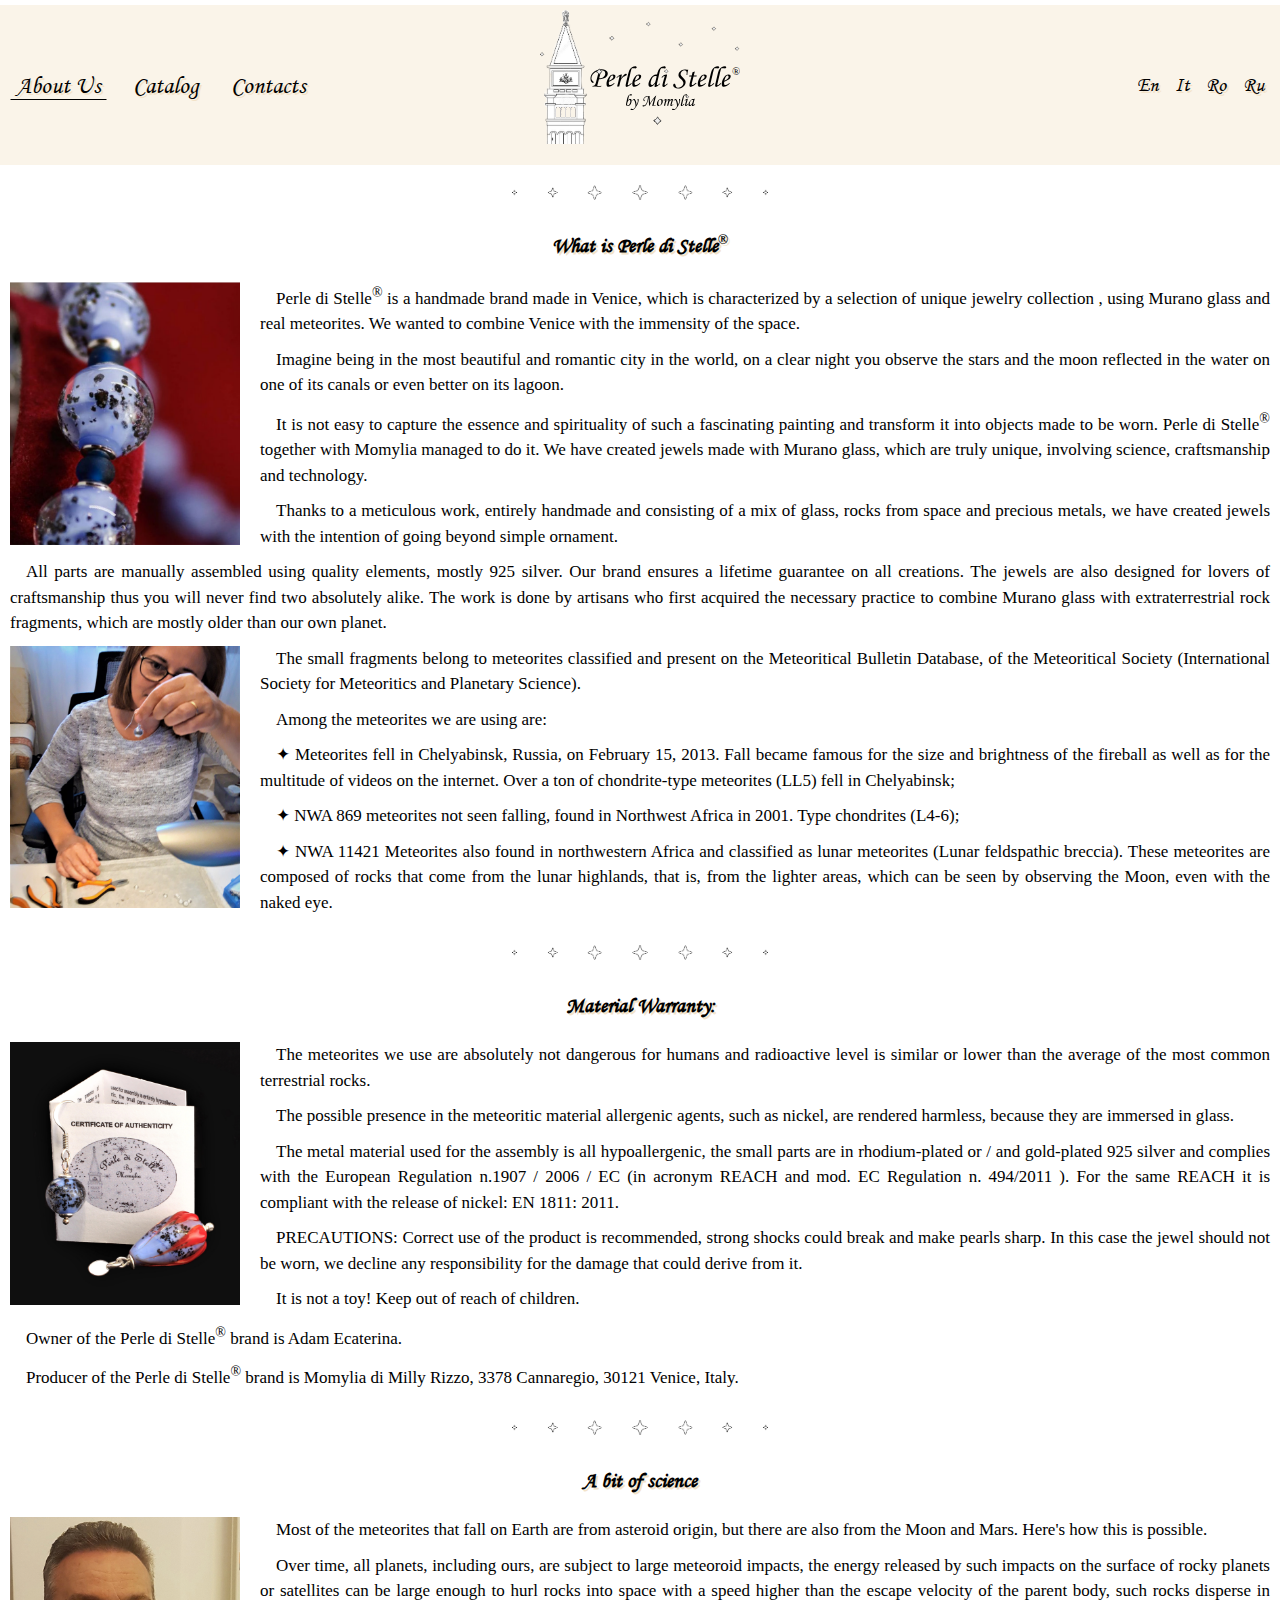
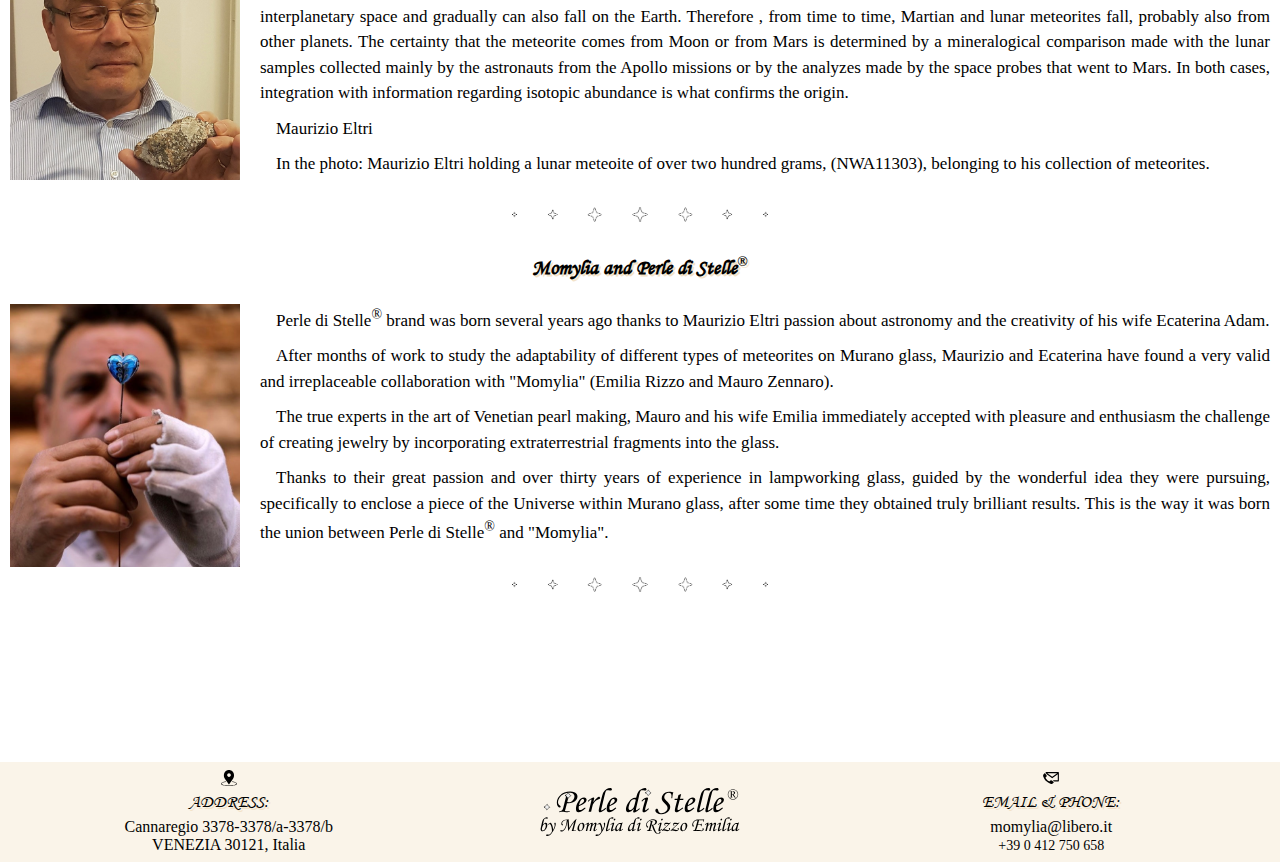
==== index.html @ 90b187be "inserted Language Change option in navigation" ====
<!DOCTYPE html>
<html lang="en">

<head>
    <title>Perle di Stelle&#174; by Momylia</title>
    <meta property='og:title' content='Perle di Stelle&#174; by Momylia'>
    <meta name='twitter:title' content='Perle di Stelle&#174; by Momylia'>

    <meta charset="UTF-8">
    <meta name="description"
        content="Perle di Stelle ti da la possibilità di regalare o regalarti gioielli innovativi e non finalizzati solo allo scopo ornamentale, contengono materiale proveniente dallo spazio e per questo portano alla mente il Cielo e l’infinità dello spazio.">
    <meta name="keywords"
        content="perle stelle momylia, accessori moda, silver 925, Venezia, bijuterie sticlă murano, vetro di Murano, artisan jewelery, moon art, venetian glass, space jewelry, murano glass jewellery, meteorite jewellery, jewelry murano glass, jewelry meteorite">
    <meta name="author" content="Perle di Stelle">
    <meta name="copyright" content="Perle di Stelle by Momylia">
    <meta name="robots" content="index,follow">
    <meta http-equiv="X-UA-Compatible" content="IE=edge">
    <meta name="viewport" content="width=device-width, initial-scale=1.0">

    <link rel='shortcut icon' href='images/faviconPS.ico' />
    <link rel="apple-touch-icon" sizes="180x180" href="images/favicon-180x180.png">
    <link rel="icon" type="image/png" sizes="32x32" href="images/favicon-32x32.png">
    <link rel="icon" type="image/png" sizes="16x16" href="images/favicon-16x16.png">

    <link rel="stylesheet" type="text/css" href="css/styles_stella.css">
</head>

<body>
    <header class="header__wrapper">
        <nav class="navbar">
            <a href="" class="navbar__logo-link">
                <picture>
                    <source type="image/svg+xml" media="(min-width: 768px)" srcset="images/logo_desktop.svg">
                    <source type="image/svg+xml" media="(min-width: 680px)" srcset="images/logo_tablet.svg">
                    <source type="image/svg+xml" media="(min-width: 320px)" srcset="images/logo_mobile.svg">
                    <img class="navbar__logo-image" src="images/logo-mobile.png" alt="Logo Perle di Stelle">
                </picture>
            </a>

            <ul class="navbar__list">
                <li class="navbar__item">
                    <a href="index.html" class="navbar__link  link__active">About Us</a>
                </li>
                <li class="navbar__item">
                    <a href="produces.html" class="navbar__link">Catalog</a>
                </li>

                <li class="navbar__item">
                    <a href="contacts.html" class="navbar__link">Contacts</a>
                </li>
            </ul>
            <div class="hamburger">
                <span class="bar"></span>
                <span class="bar"></span>
                <span class="bar"></span>
            </div>

            <div class="language__list">
                <input type="radio" id="En" name="selectLanguage" value="en" onclick="languageChange('en')">
                <label for="En">En</label>

                <input type="radio" id="It" name="selectLanguage" value="it" onclick="languageChange('it')">
                <label for="It">It</label>

                <input type="radio" id="Ro" name="selectLanguage" value="ro" onclick="languageChange('ro')">
                <label for="Ro">Ro</label>

                <input type="radio" id="Ru" name="selectLanguage" value="ru" onclick="languageChange('ru')">
                <label for="Ru">Ru</label>
            </div>

        </nav>
    </header>
    <main>

        <section class="wrapper">
            <h2 class="visually-hidden">Main Page Wrapper</h2>
            <img class="delimiter" src="images/delimiter.svg" alt="Delimitarea">
            <article class="article">
                <h2 class="article__title">What is Perle di Stelle<span class="upper-case">&#174;</span></h2>

                <div class="article__body">
                    <img class="article__body-image" src="images/articles/article1_1.png"
                        alt="Perle di Stelle Sky Collection">
                    <p class="article__paragraph">Perle di Stelle<span class="upper-case">&#174;</span> is a handmade
                        brand made in Venice, which is characterized by a selection of unique jewelry collection ,
                        using Murano glass and real meteorites. We wanted to combine Venice with the immensity of the
                        space.</p>

                    <p class="article__paragraph">Imagine being in the most beautiful and romantic city in the world, on
                        a clear night you observe the stars and the moon reflected in the water on one of its canals or
                        even better on its lagoon.</p>

                    <p class="article__paragraph">It is not easy to capture the essence and spirituality of such a
                        fascinating painting and transform it into objects made to be worn. Perle di Stelle<span
                            class="upper-case">&#174;</span> together with Momylia managed to do it. We have created
                        jewels made with Murano glass, which are truly unique, involving science, craftsmanship and
                        technology.</p>

                    <p class="article__paragraph">Thanks to a meticulous work, entirely handmade and consisting of a mix
                        of glass, rocks from space and precious metals, we have created jewels with the intention of
                        going beyond simple ornament.</p>

                    <p class="article__paragraph">All parts are manually assembled using quality elements, mostly 925
                        silver. Our brand ensures a lifetime guarantee on all creations. The jewels are also designed
                        for lovers of craftsmanship thus you will never find two absolutely alike. The work is done by
                        artisans who first acquired the necessary practice to combine Murano glass with extraterrestrial
                        rock fragments, which are mostly older than our own planet.</p>

                    <img class="article__body-image" src="images/articles/article1_2.png" alt="Ecaterina Adam Eltri">

                    <p class="article__paragraph">The small fragments belong to meteorites classified and present on the
                        Meteoritical Bulletin Database, of the Meteoritical Society (International Society for
                        Meteoritics and Planetary Science).</p>

                    <p class="article__paragraph">Among the meteorites we are using are:</p>

                    <ul>
                        <li class="article__paragraph">&#10022; Meteorites fell in Chelyabinsk, Russia, on February 15,
                            2013. Fall became famous for the size and brightness of the fireball as well as for the
                            multitude of videos on the internet. Over a ton of chondrite-type meteorites (LL5) fell in
                            Chelyabinsk;</li>
                        <li class="article__paragraph">&#10022; NWA 869 meteorites not seen falling, found in Northwest
                            Africa in 2001. Type chondrites (L4-6);</li>
                        <li class="article__paragraph">&#10022; NWA 11421 Meteorites also found in northwestern Africa
                            and classified as lunar meteorites (Lunar feldspathic breccia). These meteorites are
                            composed of rocks that come from the lunar highlands, that is, from the lighter areas, which
                            can be seen by observing the Moon, even with the naked eye.</li>
                    </ul>
                </div>
            </article>

            <img class="delimiter" src="images/delimiter.svg" alt="Delimitarea">

            <article class="article">
                <div class="article__body">
                    <h3 class="article__title">Material Warranty:</h3>
                    <img class="article__body-image" src="images/articles/article1_3.png"
                        alt="Perle di Stelle guarantee of authenticity">

                    <p class="article__paragraph">The meteorites we use are absolutely not dangerous for humans and
                        radioactive level is similar or lower than the average of the most common terrestrial rocks.</p>

                    <p class="article__paragraph">The possible presence in the meteoritic material allergenic agents,
                        such as nickel, are rendered harmless, because they are immersed in glass.</p>

                    <p class="article__paragraph">The metal material used for the assembly is all hypoallergenic, the
                        small parts are in rhodium-plated or / and gold-plated 925 silver and complies with the European
                        Regulation n.1907 / 2006 / EC (in acronym REACH and mod. EC Regulation n. 494/2011 ). For the
                        same REACH it is compliant with the release of nickel: EN 1811: 2011.</p>

                    <p class="article__paragraph">PRECAUTIONS: Correct use of the product is recommended, strong shocks
                        could break and make pearls sharp. In this case the jewel should not be worn, we decline any
                        responsibility for the damage that could derive from it.</p>

                    <p class="article__paragraph">It is not a toy! Keep out of reach of children.</p>

                    <p class="article__paragraph">Owner of the Perle di Stelle<span class="upper-case">&#174;</span>
                        brand is Adam Ecaterina.</p>

                    <p class="article__paragraph">Producer of the Perle di Stelle<span class="upper-case">&#174;</span>
                        brand is Momylia di Milly Rizzo, 3378 Cannaregio, 30121 Venice, Italy.</p>
                </div>
            </article>

            <img class="delimiter" src="images/delimiter.svg" alt="Delimitarea">

            <article class="article">
                <div class="article__body">
                    <h3 class="article__title">A bit of science</h3>
                    <img class="article__body-image" src="images/articles/article1_4.png" alt="Maurizio Eltri photo">

                    <p class="article__paragraph">Most of the meteorites that fall on Earth are from asteroid origin,
                        but there are also from the
                        Moon and Mars. Here's how this is possible.</p>

                    <p class="article__paragraph">Over time, all planets, including ours, are subject to large meteoroid
                        impacts, the energy
                        released by such impacts on the surface of rocky planets or satellites can be large enough to
                        hurl rocks into space with a speed higher than the escape velocity of the parent body, such
                        rocks disperse in interplanetary space and gradually can also fall on the Earth. Therefore ,
                        from time to time, Martian and lunar meteorites fall, probably also from other planets. The
                        certainty that the meteorite comes from Moon or from Mars is determined by a mineralogical
                        comparison made with the lunar samples collected mainly by the astronauts from the Apollo
                        missions or by the analyzes made by the space probes that went to Mars. In both cases,
                        integration with information regarding isotopic abundance is what confirms the origin.</p>

                    <p class="article__paragraph">Maurizio Eltri</p>

                    <p class="article__paragraph">In the photo: Maurizio Eltri holding a lunar meteoite of over two
                        hundred grams, (NWA11303),
                        belonging to his collection of meteorites.</p>
                </div>
            </article>

            <img class="delimiter" src="images/delimiter.svg" alt="Delimitarea">

            <article class="article">
                <h2 class="article__title">Momylia and Perle di Stelle<span class="upper-case">&#174;</span></h2>
                <div class="article__body">
                    <img class="article__body-image" src="images/articles/article2_1.png" alt="Momylia">

                    <p class="article__paragraph">Perle di Stelle<span class="upper-case">&#174;</span> brand was born
                        several years ago thanks to
                        Maurizio Eltri passion about astronomy and the creativity of his wife Ecaterina Adam.</p>

                    <p class="article__paragraph">After months of work to study the adaptability of different types of
                        meteorites on Murano glass,
                        Maurizio and Ecaterina have found a very valid and irreplaceable collaboration with "Momylia"
                        (Emilia Rizzo and Mauro Zennaro).</p>

                    <p class="article__paragraph">The true experts in the art of Venetian pearl making, Mauro and his
                        wife Emilia immediately
                        accepted with pleasure and enthusiasm the challenge of creating jewelry by incorporating
                        extraterrestrial fragments into the glass.</p>

                    <p class="article__paragraph">Thanks to their great passion and over thirty years of experience in
                        lampworking glass, guided
                        by the wonderful idea they were pursuing, specifically to enclose a piece of the Universe within
                        Murano glass, after some time they obtained truly brilliant results. This is the way it was born
                        the union between Perle di Stelle<span class="upper-case">&#174;</span> and "Momylia".</p>
                </div>
            </article>

            <img class="delimiter" src="images/delimiter.svg" alt="Delimitarea">

        </section>
        <iframe
            src="https://www.google.com/maps/embed?pb=!1m14!1m8!1m3!1d11196.765010877114!2d12.332404899999998!3d45.445801999999986!3m2!1i1024!2i768!4f13.1!3m3!1m2!1s0x0%3A0xc583b2e9b353cb45!2sMomylia%20Di%20Rizzo%20Emilia!5e0!3m2!1sen!2s!4v1640953473238!5m2!1sen!2s"
            class="google_map" allowfullscreen="" loading="lazy"></iframe>

    </main>
    <footer class="footer__wrapper">
        <section class="footer__bar">
            <h2 class="visually-hidden">Footer Bar</h2>
            <div class="footer__address">
                <svg class="footer__address-image" version="1.1" id="Capa_1" xmlns="http://www.w3.org/2000/svg"
                    xmlns:xlink="http://www.w3.org/1999/xlink" x="0px" y="0px" viewBox="0 0 60 60"
                    style="enable-background:new 0 0 60 60;" xml:space="preserve">
                    <g>
                        <path d="M42.117,43.007c-0.55-0.067-1.046,0.327-1.11,0.876s0.328,1.046,0.876,1.11C52.399,46.231,58,49.567,58,51.5
       c0,2.714-10.652,6.5-28,6.5S2,54.214,2,51.5c0-1.933,5.601-5.269,16.117-6.507c0.548-0.064,0.94-0.562,0.876-1.11
       c-0.065-0.549-0.561-0.945-1.11-0.876C7.354,44.247,0,47.739,0,51.5C0,55.724,10.305,60,30,60s30-4.276,30-8.5
       C60,47.739,52.646,44.247,42.117,43.007z" />
                        <path d="M29.823,54.757L45.164,32.6c5.754-7.671,4.922-20.28-1.781-26.982C39.761,1.995,34.945,0,29.823,0
       s-9.938,1.995-13.56,5.617c-6.703,6.702-7.535,19.311-1.804,26.952L29.823,54.757z M30,12c3.86,0,7,3.141,7,7s-3.14,7-7,7
       s-7-3.141-7-7S26.14,12,30,12z" />
                    </g>
                </svg>
                <p class="footer__title">address:</p>
                <p class="footer__description">Cannaregio 3378-3378/a-3378/b</p>
                <p class="footer__description">VENEZIA 30121, Italia</p>
            </div>

            <div class="footer__logo">
                <picture>
                    <source media="(min-width: 680px)" srcset="images/logo_tablet_footer.svg">
                    <source media="(min-width: 320px)" srcset="images/logo_mobile_footer.svg">
                    <img class="footer__logo-image" src="images/logo_mobile_footer.svg"
                        alt="Footer Logo Perle di Stelle">
                </picture>
            </div>

            <div class="footer__email-phone">
                <svg class="footer__mail-image" id="Layer_1" data-name="Layer 1" xmlns="http://www.w3.org/2000/svg"
                    viewBox="0 0 128 128">
                    <path fill="#000000" d="M122.66751,16.9188H24.77071a4.46314,4.46314,0,0,0-4.46517,4.46507v.0168a8.68035,
                8.68035,0,0,1,.94.8225,8.95229,8.95229,0,0,1,.90652,1.04084l.20143.30214,5.65979,8.80719,1.22249.84484L71.06692,
                64.03751a4.44,4.44,0,0,0,5.28757,0L118.20233,33.235V82.20013H76.85806L88.69237,89.821A8.92624,8.92624,0,0,1,
                90.136,91.13037h32.53155a4.46314,4.46314,0,0,0,4.46507-4.46517V21.38386A4.46312,4.46312,0,0,0,122.66751,
                16.9188ZM73.70225,54.889,34.27162,25.849h78.89487Z" />
                    <path fill="#000000"
                        d="M85.21414,94.545,65.69779,82.01325a3.4744,3.4744,0,0,0-4.94281.8433c-1.41756,2.09376-4.484,
                6.4451-5.04332,7.2382-1.0143.42283-9.0078,
                3.11656-22.35608-10.23162-.12008-.12008-.22673-.23616-.33492-.3507l-.28872-.30747-.29579-.27693c-.11444-.10829-.23063-.21495-.3506-.33492C18.72866,
                65.23623,21.43264,57.24027,21.85311,56.23622c.79156-.55776,5.14526-3.625,7.23892-5.0425a3.4727,3.4727,0,0,0,
                .86451-4.91228l-12.55283-19.547a3.00717,3.00717,0,0,0-.30511-.35531,3.12437,3.12437,0,0,0-4.3412-.08627c-2.82006,
                2.63021-8.9577,8.71754-9.93347,10.754a20.86056,20.86056,0,0,0-.87629,15.48118,88.21577,88.21577,0,0,0,21.301,
                34.58023c.153.153.30757.295.46125.43615.25419.23216.48328.46125.69433.69423.1419.1545.28318.30829.43615.46125a88.21184,
                88.21184,0,0,0,34.58023,21.301,20.86059,20.86059,0,0,0,15.48118-.87619c2.03639-.97588,8.12372-7.11341,10.754-9.93347a3.12576,3.12576,0,0,0-.44168-4.64631Z" />
                </svg>
                <p class="footer__title">email & phone:</p>
                <p class="footer__description">momylia@libero.it</p>
                <p class="footer__description"><a href="tel:+390412750658">+39 0 412 750 658</a></p>
            </div>
        </section>
    </footer>

    <script src="js/menu.js"></script>
    <script src="js/language.js"></script>
</body>

</html>
---- css/styles_stella.css ----
@font-face {
    font-family: 'Monotype Corsiva';
    src: url('../fonts/monotype_corsiva.woff2');
}
@font-face {
    font-family: 'David Libre Regular', serif;
    src: url('../fonts/DavidLibre-Regular.woff2');
    font-weight: 400;
}
@font-face {
    font-family: 'David Libre Medium', serif;
    src: url('../fonts/DavidLibre-Medium.woff2');
    font-weight: 500;
}
@font-face {
    font-family: 'David Libre Bold', serif;
    src: url('../fonts/DavidLibre-Bold.woff2');
    font-weight: 700;
}

.visually-hidden {
    position: absolute;
  
    width: 1px;
    height: 1px;
    margin: -1px;
    border: 0;
    padding: 0;
  
    clip: rect(0 0 0 0);
    overflow: hidden;
}

/*
Object {
    "Rosy Brown":"#b38d8b",
    "Champagne":"#f3e3c9",
    "Black":"#000000",
    "Cultured":"#eeeeee",
    "Dark Goldenrod":"#b98e34"
}
*/

:root {
    --mobile-width: 320px;
    --tablet-width: 780px;
    --desktop-width: 1280px;

    --desktop-navbar-height: 160px;
    --tablet-navbar-height: 100px;

    --desktop-footer-height: 100px;
    --tablet-footer-height: 260px;
}

*, 
*::before, 
*::after {
    margin: 0;
    padding: 0;
    box-sizing: border-box;
    font-family: 'David Libre Regular', serif;
    font-size: 14px;
}

.google_map {
    border: none;
    width: 100%;
    height: 150px;
    margin: 20px 0 0 0;
    padding: 0;
    opacity: 0.8;
    display:block;
}

/* ----- MAIN desktop start ----- */
.wrapper {
    max-width: var(--desktop-width);
    margin: 10px auto;
    padding: 0;
    /*border: 1px solid magenta;*/
}

.upper-case {
    vertical-align: super;
}

.article__title {
    margin: 10px;
    font-family: 'Monotype Corsiva';
    font-size: 21px;
    line-height: 2.5;
    color: #000000;
    text-align: center;
    text-shadow: 2px 2px #f3e3c9;
}

.article__body {
    width: 100%;
    margin: 0;
    padding: 0 10px;
    clear:both;
}
.article__body ul {
    margin: 0;
    padding: 0;
    list-style-type: none;
    list-style-position: inside;
    list-style-image: none;
}

.article__body p,
.article__body ul li {
    margin: 0;
    padding: 0 0 10px 0;
    font-family: 'David Libre Regular';
    font-size: 17px;
    line-height: 1.5;
    text-indent: 16px;
    text-align: justify;
}

.article__body-image {
    width: 230px;
    height: auto;
    float: left;
    margin: 0 20px 10px 0;
}

.delimiter {
    width: 20%;
    height: auto;
    display: block;
    margin: 20px auto;
    clear:both;
}

.collection {
    margin: 0;
    padding: 0;
    /*border: 1px solid blueviolet;*/
}

.collection__title {
    margin: 20px 0;
    padding: 0;
    font-family: 'Monotype Corsiva';
    font-weight: 500;
    font-size: 24px;
    color: #b98e34;
    text-align: center;
    text-shadow: 2px 2px #f3e3c9;
}

/* ----- SLIDER desktop start ----- */
.slider__list {
    max-width: var(--desktop-width);
    margin: 0 auto 20px auto;
    position: relative;
    /*border: brown 1px solid;*/
}

.slider__item {
    display: flex;
    flex-direction: row;
}

.slider__block {
    display: none;
}

.slider__item-image {
    position: relative;
    width: 50%;
    /*border: dodgerblue 1px solid;*/
}

.slider__item-body {
    width: 50%;
    padding: 0 20px;
    /*border: darkgreen 1px solid;*/
}

.slider__item-image img {
    width: 100%;
    display: block;
}

/* Number text (1/3 etc) */
.numbertext {
    font-family: 'David Libre Bold', serif;
    font-size: 16px;
    font-weight: 600;
    color: #b98e34;
    padding: 8px 12px;
    position: absolute;
    top: 0;
    right: 0;
}

/* Next & previous buttons */
.slider__prev, .slider__next {
    cursor: pointer;
    position: absolute;
    top: 50%;
    width: auto;
    /*margin-top: -22px;*/
    padding: 16px;
    color: #b98e34;
    font-weight: bold;
    font-size: 18px;
    transition: 0.6s ease;
    border-radius: 0 3px 3px 0;
    border-color: #f3e3c9;
    user-select: none;
    background-color: transparent;
}
.slider__next {
    right: 0;
    border-radius: 3px 0 0 3px;
}
  
.slider__prev:hover, .slider__next:hover {
    color: white;
    background-color: #b98e34;
    opacity: 0.8;
}

.slider__item-title {
    margin: 10px 0;
    padding: 0;
    font-family: 'David Libre Medium';
    font-size: 24px;
    color: #b98e34;
    text-align: center;
    text-shadow: 2px 2px #f3e3c9;
}

.slider__item-body span {
    color: #b98e34;
}

.slider__item-resume {
    margin: 10px 0;
    padding: 0;
    font-family: 'David Libre Regular';
    font-size: 20px;
    color: #000000;
    text-align: center;
}

.slider__item-code,
.slider__item-price,
.slider__item-collection,
.slider__item-category,
.slider__item-length,
.slider__item-weight,
.slider__item-components,
.slider__item-description {
    margin: 10px 0;
    padding: 0;
    font-family: 'David Libre Regular';
    font-size: 18px;
    color: #000000;
}
.slider__item-brand {
    font-family: 'Monotype Corsiva';
    font-size: 22px;
}

/* ----- SLIDER desktop end ----- */

/* ----- MAIN desktop end ----- */

/* ----- HEADER start ----- */
.header__wrapper {
    width:  100%;
    height:  var(--desktop-navbar-height);
    margin: 5px 0;
    background-color: rgba(243,227,201,0.4);
}

.navbar {
    max-width: var(--desktop-width);
    height: 100%;
    margin: 0 auto;
    display: flex;
    justify-content: center;
    align-items: center;
    /*border: 1px solid magenta;*/
}

.navbar__logo-link {
    width: 30%;
    height:  var(--desktop-navbar-height);

    margin: 0 5px;
    order: 2;
    /*border: 1px solid brown;*/
}

.navbar__logo-image {
    width: auto;
    height: calc(90% - 10px);
    display: block;
    margin: 5px auto;
}

.navbar__list {
    width: 35%;

    margin: 0 5px 0 10px;
    padding: 0;
    list-style-type: none;
    order: 1;

    display: flex;
    /*border: 1px solid green;*/
}

.navbar__item {
    margin: 0 20px 0 0;
    padding: 0;
}
.navbar__link {
    margin: 0;
    padding: 0 5px;
    font-family: 'Monotype Corsiva';
    font-size: 24px;
    color: #000000;
    text-decoration: none;
    text-shadow: 2px 2px #f3e3c9;
    white-space: nowrap;
    border: 1px solid transparent;
}
.navbar__link:hover {
    color: #b98e34;
}
.link__active {
    border-bottom: 1px solid #000000;
}
.link__active:hover {
    color: #000000;
}

.hamburger {
    display: none;
}

.language__list {
    width: 35%;
    margin: 0 10px 0 5px;
    padding: 0;
    order: 3;

    display: flex;
    justify-content: flex-end;
    /*border: 1px solid blue;*/
}

.language__list input[type="radio"] {
    opacity: 0;
    position: fixed;
    width: 0;
}

.language__list label {
    margin: 0 0 0 5px;
    padding: 0 5px;
    font-family: 'Monotype Corsiva';
    font-size: 20px;
    text-shadow: 2px 2px #f3e3c9;
    border: 1px solid transparent;
}

.language__list label:hover {
    color: #b98e34;
}

.language__list input[type="radio"]:checked+label {
    border-bottom: 1px solid #000000;
}

.language__list input[type="radio"]:checked+label:hover {
    color: #000000;
}

/*
Object {
    "Rosy Brown":"#b38d8b",
    "Champagne":"#f3e3c9",
    "Black":"#000000",
    "Cultured":"#eeeeee",
    "Dark Goldenrod":"#b98e34"
}
*/
.language__list input[type="radio"]:disabled+label,
.language__list input[type="radio"]:disabled+label:hover {
    color: #f3e3c9;
}

/* ----- HEADER desktop end ----- */


/* ----- CONTACTS desktop start ----- */
.contacts__info,
.contacts__info a {
    margin: 0;
    padding: 10px 0 10px 15px;
    font-family: 'David Libre Medium';
    font-size: 20px;
    color: #b98e34;
    text-shadow: 2px 2px #f3e3c9;
}
.contacts__info a {
    padding: 0;
    text-decoration: none;
}

.slider__item-body span {
    color: #b98e34;
}

.contacts__title {
    margin: 0;
    padding: 5px 10px 5px 10px;
    font-family: 'David Libre Regular';
    color: #000000;
    font-size: 22px;
}

.contacts__text {
    margin: 0;
    padding: 5px 10px 5px 10px;
    font-family: 'David Libre Regular';
    font-size: 20px;
    color: #000000;
    text-indent: 25px;
}

.contacts__list {
    list-style-type: none;
    list-style-position: inside;
    list-style-image: none;
}
.contacts__item {
    text-indent: 20px;
}
/* ----- CONTACTS desktop end ----- */



/* ----- FOOTER desktop start ----- */
.footer__wrapper {
    width:  100%;
    height:  var(--desktop-footer-height);
    margin: 0 0 5px 0;
    background-color: rgba(243,227,201,0.4);
}

.footer__bar {
    max-width: var(--desktop-width);
    height: 100%;
    margin: 0 auto;
    display: flex;
    justify-content: center;
    align-items: center;
    /*border: 1px solid magenta;*/
}

.footer__address {
    width: 35%;
    margin: 0 0 0 10px;
    /*border: 1px solid green;*/
}
.footer__logo {
    width: 30%;
    margin: 0 5px;
    /*border: 1px solid red;*/
}
.footer__email-phone {
    width: 35%;
    margin: 0 10px 0 0;
    /*border: 1px solid green;*/
}

.footer__logo-image {
    width: 80%;
    width: 200px;
    height: auto;
    display: block;
    margin: 0 auto;
}

.footer__address-image,
.footer__mail-image {
    width: 16px;
    height: 100%;
    display: block;
    margin: 0 auto;
    /*border: 1px solid green;*/
}

.footer__title {
    margin: 5px 0;
    padding: 0;
    font-family: 'Monotype Corsiva';
    font-size: 18px;
    color: #000000;
    text-align: center;
    text-decoration: none;
    text-transform: uppercase;
    text-shadow: 2px 2px #f3e3c9;
}

.footer__description {
    margin: 0;
    padding: 0;
    font-family: 'David Libre Regular';
    font-size: 16px;
    text-align: center;
}
.footer__description a {
    color: #000000;
    text-decoration: none;
}
/* ----- FOOTER desktop end ----- */

@media screen and (min-width:320px) and (max-width:860px) {
    /* ----- MAIN tablet start ----- */
/*    .header__wrapper {

    }*/

    .article__body {
        margin: 0;
    }

    .article__body-image {
        width: 100%;
        height: auto;
        clear: both;
        margin: 0;
    }

    .slider__item {
        display: flex;
        flex-direction: column;
    }
    .slider__item-image {
        position: relative;
        width: 100%;
        /*border: dodgerblue 1px solid;*/
    }
    
    .slider__item-body {
        width: 100%;
        padding: 0 15px;
        /*border: darkgreen 1px solid;*/
    }
    .slider__prev, .slider__next {
        top: 25%;
    }
    /* ----- MAIN tablet end ----- */


    /* ----- HEADER tablet start ----- */
    .header__wrapper {
        width:  100%;
        height:  var(--tablet-navbar-height);
        margin: 5px 0;
        background-color: rgba(243,227,201,0.4);
        /*border: cadetblue 1px solid;*/
    }

    .navbar {
        max-width: var(--tablet-width);
        height: 100%;
        /*border: 1px solid magenta;*/
    }

    .navbar__logo-image {
        width: 100%;
        height: var(--tablet-navbar-height);
        overflow: visible;
        display: block;
        margin: 0 auto;
        /*border: blue 1px solid;*/
    }

    .navbar__list {
        position: fixed;
        left: -110%;
        top: 110px;
        flex-direction: column;
        background-color: #faf4e9;
        border: 2px solid rgba(243,227,201,1);;
        width: 100%;
        border-radius: 10px;
        text-align: center;
        transition: 0.3s;
        box-shadow:
            0 10px 27px rgba(0, 0, 0, 0.05);
        z-index: 10;
    }
    .navbar__list.active {
        left: -10px;
    }
    .navbar__item {
        margin: 10px 0;
        padding: 0;
    }

    .hamburger {
        width: 35%;
        order: 3;

        display: block;
        margin: 0 10px 0 0;
        padding: 0;
        cursor: pointer;
/*        border: chartreuse solid 1px;*/
    }
    .hamburger.active .bar:nth-child(2) {
       opacity: 0;
    }
    .hamburger.active .bar:nth-child(1) {
       transform: translateY(8px) rotate(45deg);
    }
    .hamburger.active .bar:nth-child(3) {
       transform: translateY(-8px) rotate(-45deg);
    }

   .bar {
        display: block;
        width: 25px;
        height: 3px;
        margin: 5px 0 5px auto;
        -webkit-transition: all 0.3s ease-in-out;
        transition: all 0.3s ease-in-out;
        background-color: #101010;
    }


   .navbar__logo-link {
        width: 30%;
        height:  var(--tablet-navbar-height);

        margin: 0 5px;
        order: 2;
        /*border: 1px solid magenta;*/
    }

    .language__list {
        order: 1;
        width: 35%;
        margin: 0 5px 0 10px;
        padding: 0;
    
        justify-content: flex-start;
        /*border: 1px solid blue;*/
    }
    .language__list label {
        margin: 0 1.1vh 0 0;
        padding: 0;
    }
/* ----- HEADER tablet end ----- */
/* ----- FOOTER tablet start ----- */
    .footer__wrapper {
        width:  100%;
        height:  var(--tablet-footer-height);
        margin: 5px 0;
        background-color: rgba(243,227,201,0.4);
    }

    .footer__bar {
        width: 100%;
        height:  var(--tablet-footer-height);
        margin: 0 auto;
        display: flex;
        justify-content: center;
        align-items: center;
        flex-direction: column;
        /*border: 1px solid blue;*/
    }

    .footer__address {
        order: 1;
        width: 100%;
        margin: 5px auto 0 auto;
        padding: 0;
        /*border: 1px solid green;*/
    }
    .footer__email-phone {
        order: 2;
        width: 100%;
        margin: 10px auto;
        /*border: 1px solid green;*/
    }
    .footer__logo {
        order: 3;
        width: 100%;
        height: auto;
        margin: 0 auto 5px auto;
        /*border: 1px solid red;*/
    }

    .footer__address-image,
    .footer__mail-image {
        width: 16px;
        height: auto;
        display: block;
        margin: 0 auto;
        /*border: 1px solid green;*/
    }

    .footer__logo-image {
        width: 30%;
        height: auto;;
    }

/* ----- FOOTER tablet end ----- */

}
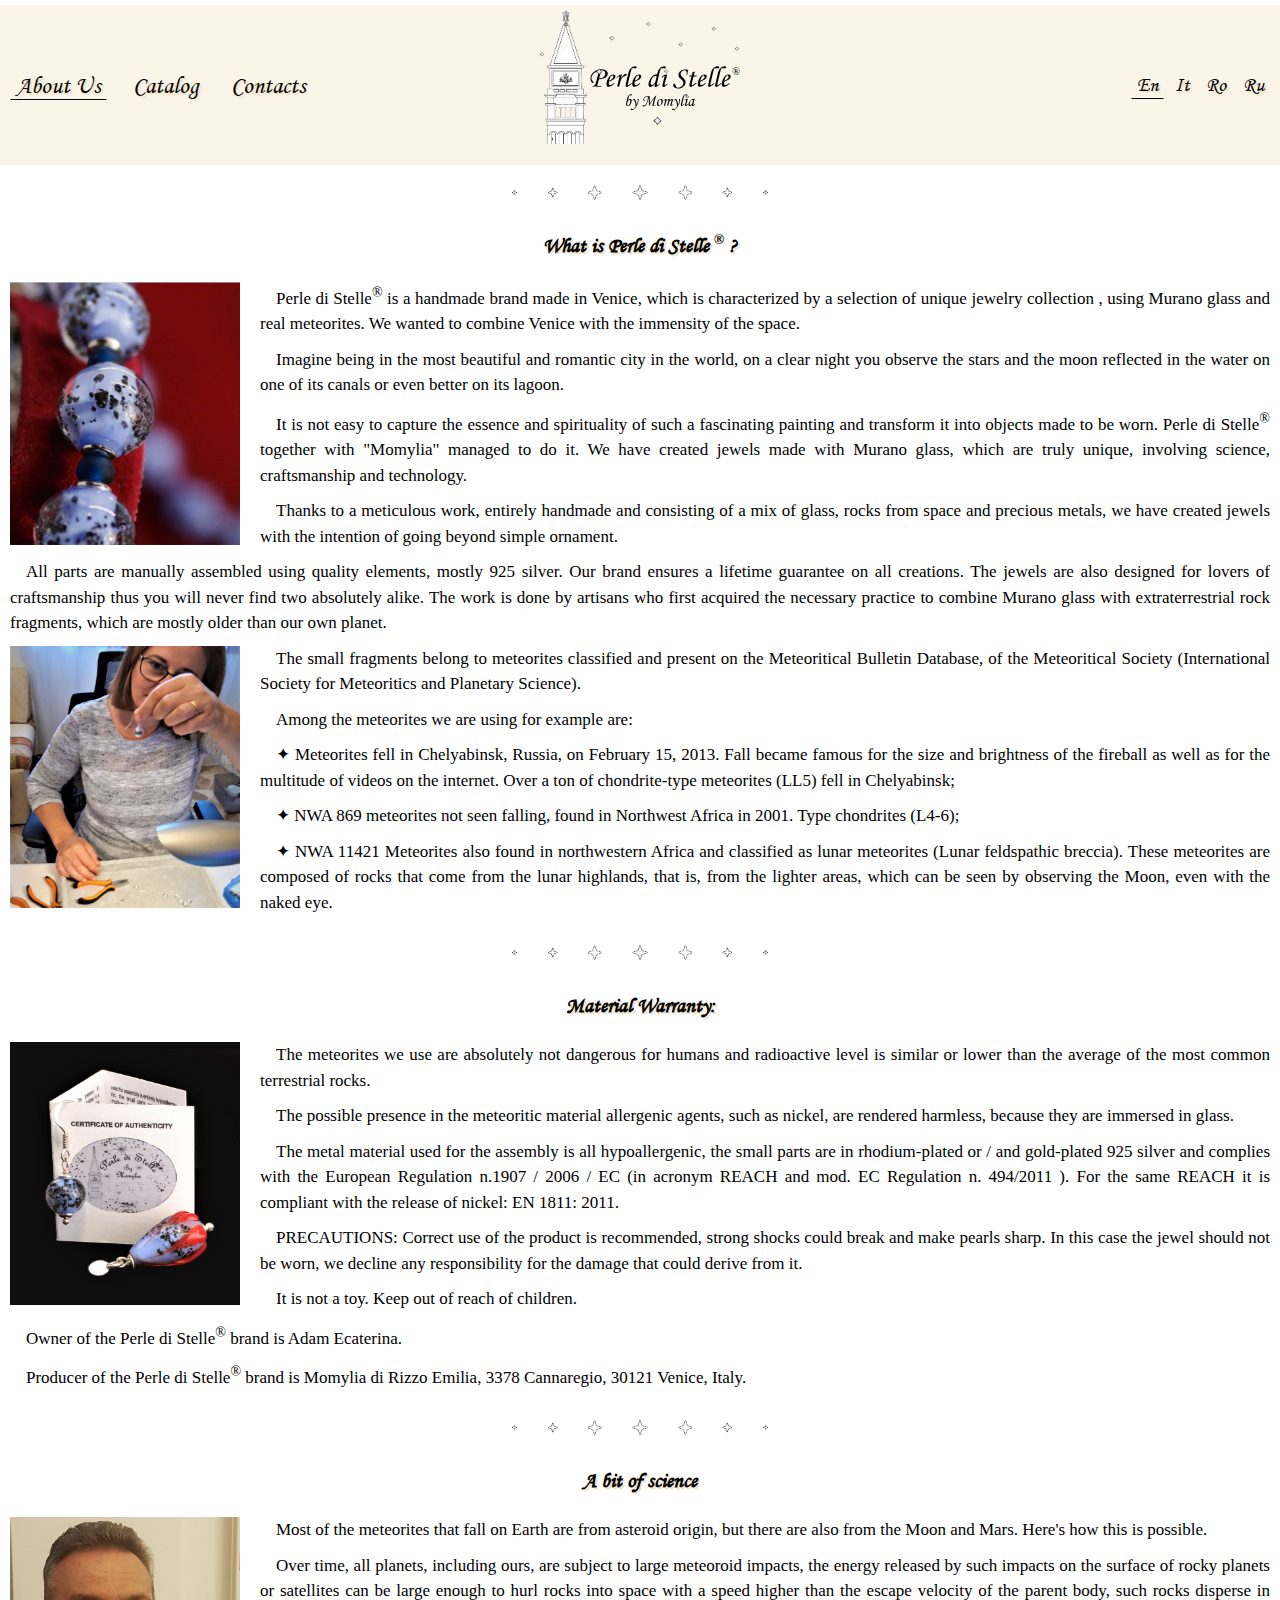
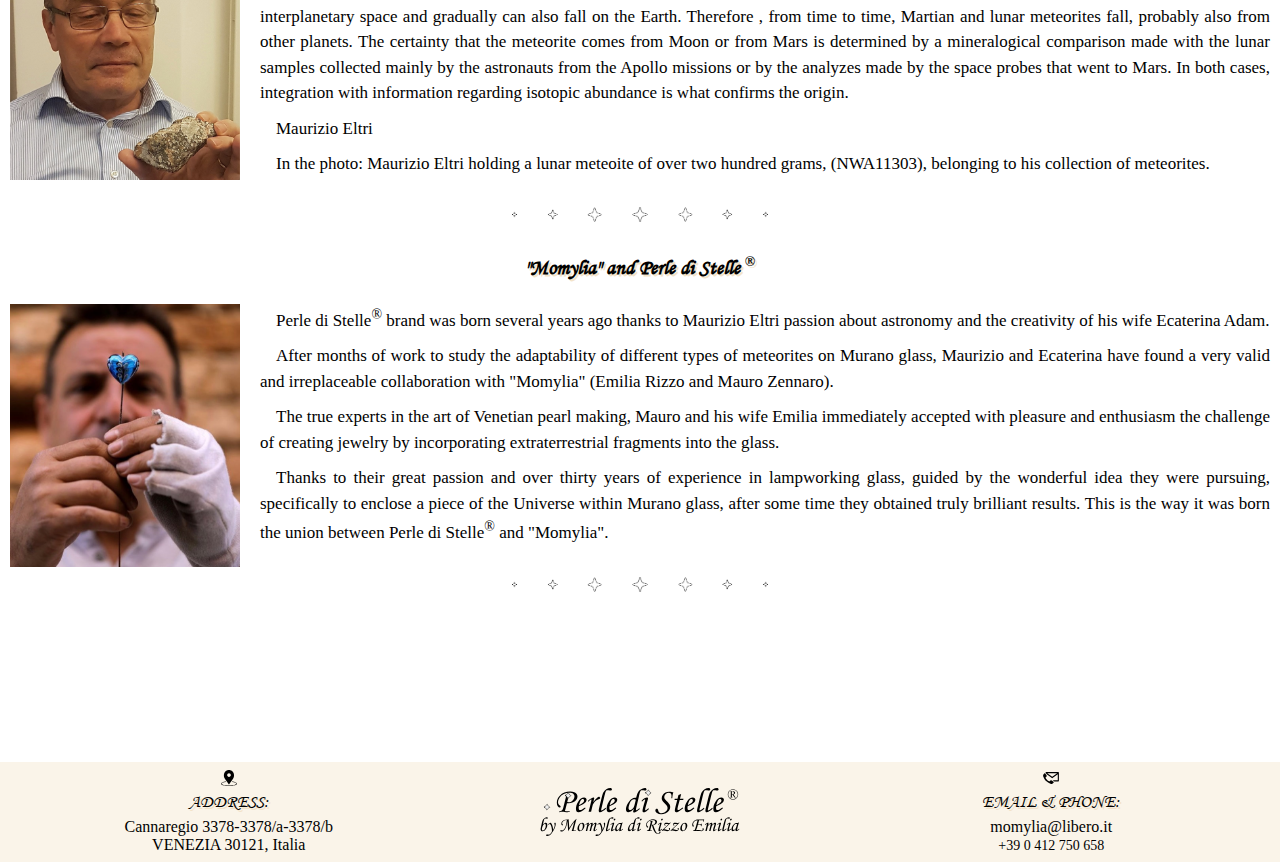
==== commit f42892d4: "inserted produces.js file" ====
--- a/index.html
+++ b/index.html
@@ -287,7 +287,9 @@
     </footer>
 
     <script src="js/menu.js"></script>
+    <script src="js/produces.js"></script>
     <script src="js/language.js"></script>
+
 </body>
 
 </html>
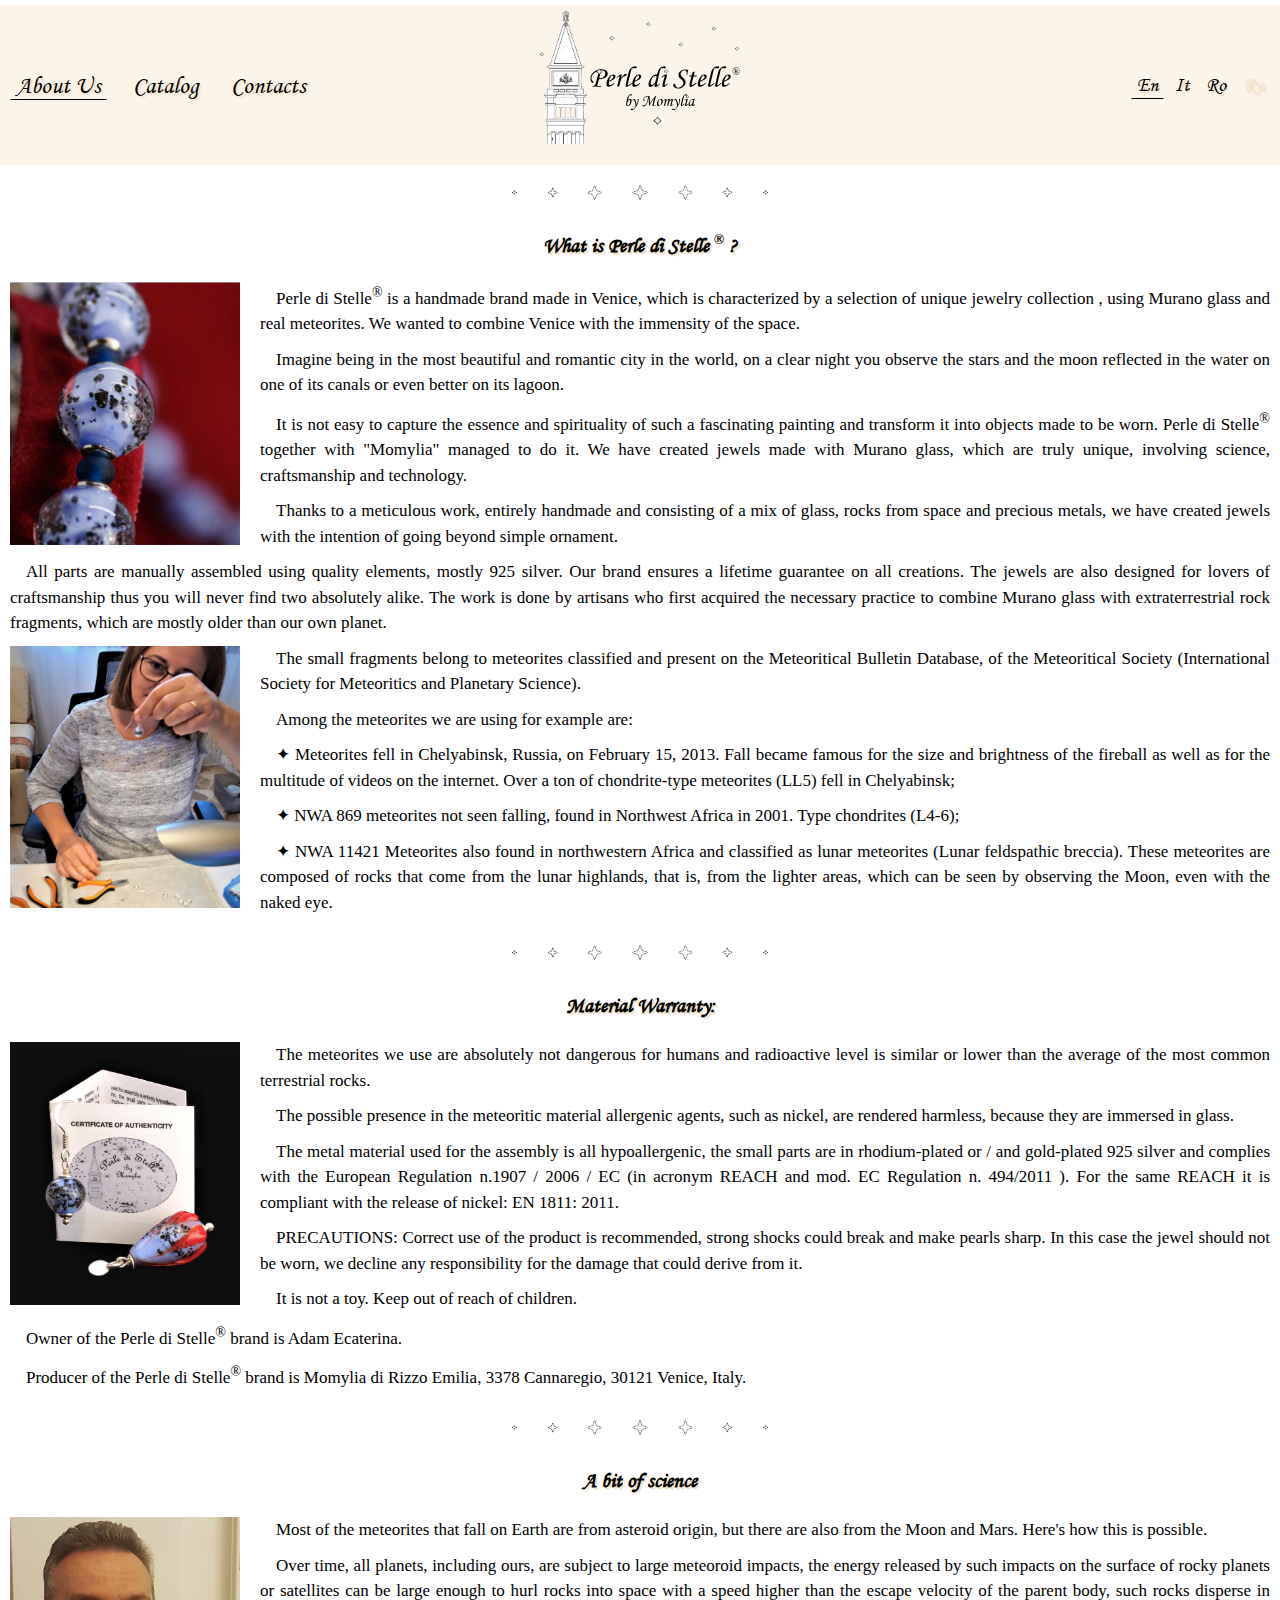
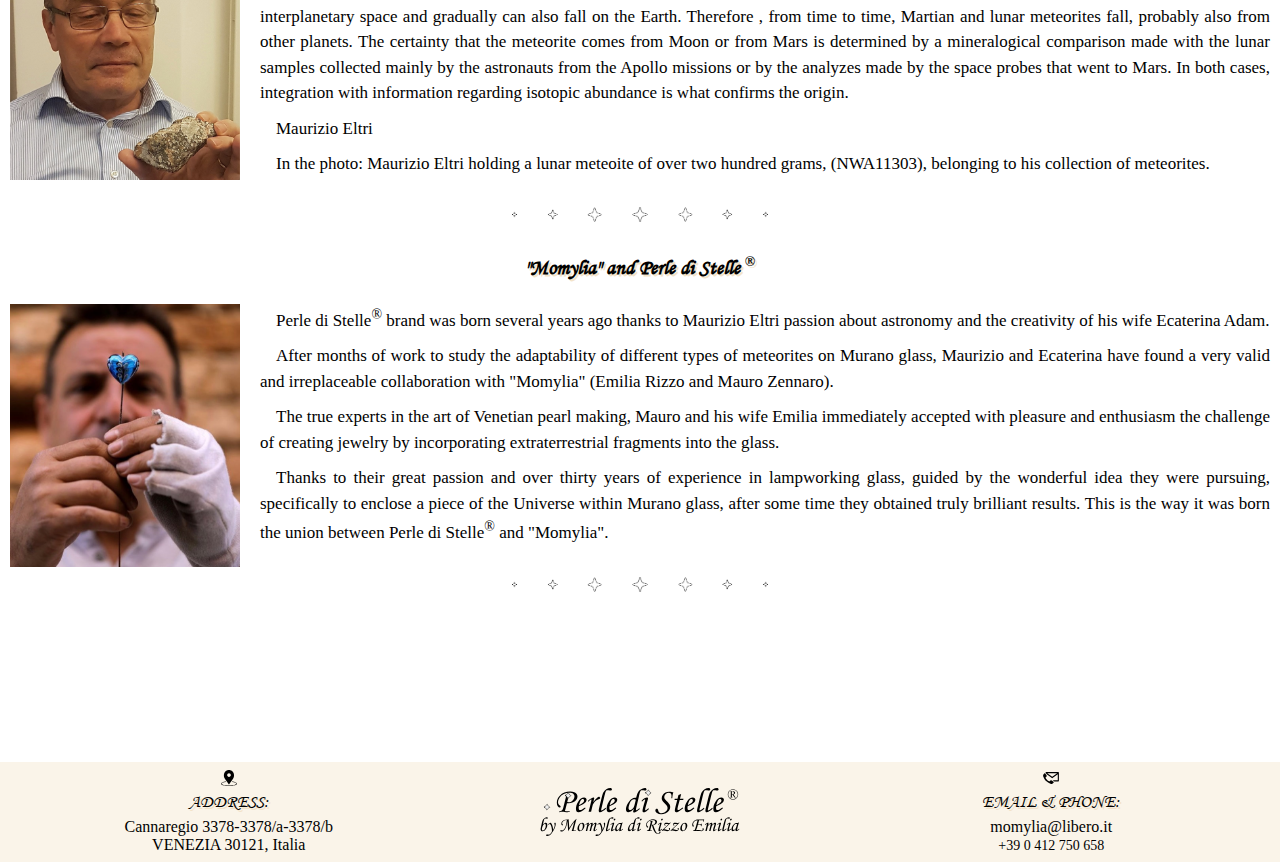
==== commit b3e6431c: "disabled RU language" ====
--- a/index.html
+++ b/index.html
@@ -2,13 +2,42 @@
 <html lang="en">
 
 <head>
-    <title>Perle di Stelle&#174; by Momylia</title>
-    <meta property='og:title' content='Perle di Stelle&#174; by Momylia'>
-    <meta name='twitter:title' content='Perle di Stelle&#174; by Momylia'>
-
     <meta charset="UTF-8">
+
+    <!-- Primary Meta Tags -->
+    <title>Perle di Stelle® by Momylia</title>
+    <meta name="title" content="Perle di Stelle® by Momylia">
     <meta name="description"
         content="Perle di Stelle ti da la possibilità di regalare o regalarti gioielli innovativi e non finalizzati solo allo scopo ornamentale, contengono materiale proveniente dallo spazio e per questo portano alla mente il Cielo e l’infinità dello spazio.">
+
+    <!-- Open Graph / Facebook -->
+    <meta property="og:type" content="website">
+    <meta property="og:url" content="http://perledistelle.it/index.html">
+    <meta property="og:title" content="Perle di Stelle® by Momylia">
+    <meta property="og:description"
+        content="Perle di Stelle ti da la possibilità di regalare o regalarti gioielli innovativi e non finalizzati solo allo scopo ornamentale, contengono materiale proveniente dallo spazio e per questo portano alla mente il Cielo e l’infinità dello spazio.">
+
+    <meta property="og:image" content="http://perledistelle.it/images/articles/indexPerle.png" />
+    <meta property="og:image:url" content="http://perledistelle.it/images/articles/indexPerle.png" />
+    <meta property="og:image:type" content="image/png" />
+    <meta property="og:image:width" content="1200" />
+    <meta property="og:image:height" content="630" />
+    <meta property="og:image:alt" content="meteorite incorporated in Murano glass" />
+
+
+    <!-- Twitter -->
+    <meta property="twitter:card" content="summary_large_image">
+    <meta property="twitter:url" content="http://perledistelle.it/index.html">
+    <meta property="twitter:title" content="Perle di Stelle® by Momylia">
+    <meta property="twitter:description"
+        content="Perle di Stelle ti da la possibilità di regalare o regalarti gioielli innovativi e non finalizzati solo allo scopo ornamentale, contengono materiale proveniente dallo spazio e per questo portano alla mente il Cielo e l’infinità dello spazio.">
+    <meta property="twitter:image" content="http://perledistelle.it/images/articles/indexPerle.png">
+    <meta property="twitter:image:url" content="http://perledistelle.it/images/articles/indexPerle.png" />
+    <meta property="twitter:image:type" content="image/png" />
+    <meta property="twitter:image:width" content="1200" />
+    <meta property="twitter:image:height" content="630" />
+    <meta property="twitter:image:alt" content="meteorite incorporated in Murano glass" />
+
     <meta name="keywords"
         content="perle stelle momylia, accessori moda, silver 925, Venezia, bijuterie sticlă murano, vetro di Murano, artisan jewelery, moon art, venetian glass, space jewelry, murano glass jewellery, meteorite jewellery, jewelry murano glass, jewelry meteorite">
     <meta name="author" content="Perle di Stelle">
@@ -65,7 +94,7 @@
                 <input type="radio" id="Ro" name="selectLanguage" value="ro" onclick="languageChange('ro')">
                 <label for="Ro">Ro</label>
 
-                <input type="radio" id="Ru" name="selectLanguage" value="ru" onclick="languageChange('ru')">
+                <input type="radio" id="Ru" name="selectLanguage" value="ru" onclick="languageChange('ru')" disabled>
                 <label for="Ru">Ru</label>
             </div>
 
